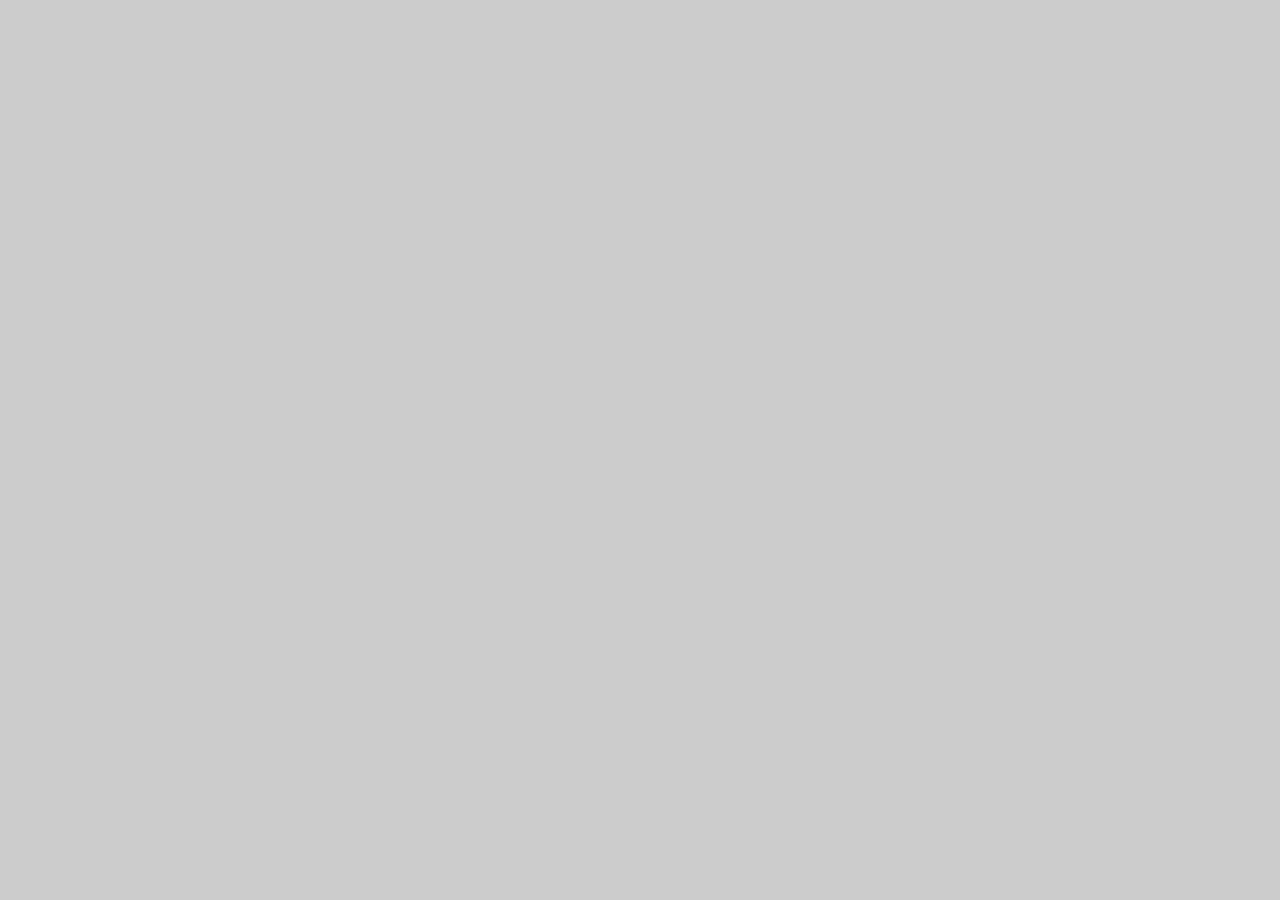
==== about/index.html @ 9189e09d "aboutpage1" ====
<!DOCTYPE html>

<head>

    <meta http-equiv="Content-Type" content="text/html; charset=UTF-8">
    <title>关于本站</title>
    <meta name="keywords" content="Gloridust，邹怡翔，关于">
    <meta name="description" content="Gloridust的个人导航页" />
    <meta name="viewport" content="width=device-width,initial-scale=1">
    <link rel="shortcut icon" href="/static/img/favicon.ico">
    <link href="/about/style.css" rel="stylesheet" type="text/css">
</head>
---- about/style.css ----
* {
    margin: 0;
    padding: 0;
    font-family: "微软雅黑";
    -webkit-box-sizing: border-box;
    -moz-box-sizing: border-box;
    box-sizing: border-box;
}

body {
    background: url(/static/css/img/background.jpg) no-repeat center center;
    background-size: cover;
    background-attachment: fixed;
    background-color: #CCCCCC;
}
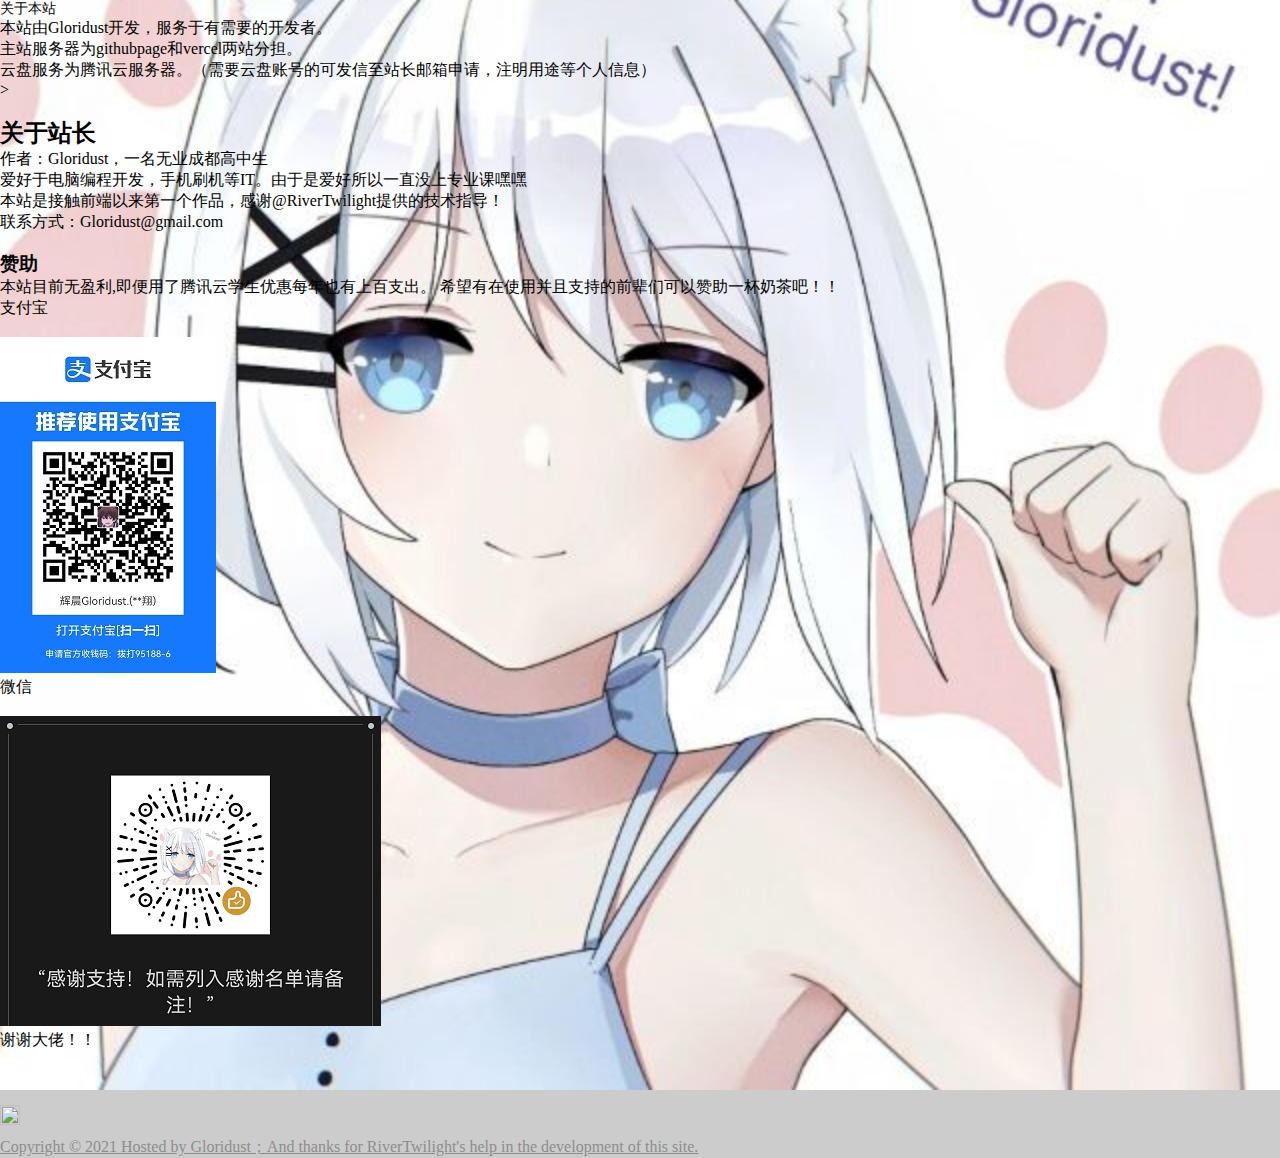
==== commit 1995ea0f: "footer about" ====
--- a/about/index.html
+++ b/about/index.html
@@ -5,8 +5,58 @@
     <meta http-equiv="Content-Type" content="text/html; charset=UTF-8">
     <title>关于本站</title>
     <meta name="keywords" content="Gloridust，邹怡翔，关于">
-    <meta name="description" content="Gloridust的个人导航页" />
+    <meta name="description" content="Gloridust的个人导航页-关于本站" />
     <meta name="viewport" content="width=device-width,initial-scale=1">
     <link rel="shortcut icon" href="/static/img/favicon.ico">
     <link href="/about/style.css" rel="stylesheet" type="text/css">
-</head>+</head>
+
+<body>
+    <h1>关于本站</h1>
+    <p1>
+        <ul>
+            <li>本站由Gloridust开发，服务于有需要的开发者。</li>
+            <li>主站服务器为githubpage和vercel两站分担。</li>
+            <li>云盘服务为腾讯云服务器。（需要云盘账号的可发信至站长邮箱申请，注明用途等个人信息）</li>>
+        </ul>
+    </p1>
+    <br>
+    <h2>关于站长</h2>
+    <p2>
+        <ul>
+            <li>作者：Gloridust，一名无业成都高中生</li>
+            <li>爱好于电脑编程开发，手机刷机等IT。由于是爱好所以一直没上专业课嘿嘿</li>
+            <li>本站是接触前端以来第一个作品，感谢@RiverTwilight提供的技术指导！</li>
+            <li>联系方式：Gloridust@gmail.com</li>
+        </ul>
+    </p2>
+    <br>
+    <h3>赞助</h3>
+    <p3>
+        <ul>
+            <li>本站目前无盈利,即便用了腾讯云学生优惠每年也有上百支出。 希望有在使用并且支持的前辈们可以赞助一杯奶茶吧！！
+            </li>
+            <li>支付宝</li>
+            <br>
+            <img src="/about/imgs/zfb.jpg" alt="zfb">
+            <li>微信</li>
+            <br>
+            <img src="/about/imgs/wx.png" alt="wx">
+            <br>
+            <li>谢谢大佬！！</li>
+        </ul>
+
+    </p3>
+    <br>
+    <br>
+    <br>
+    <footer class="inner-center footer">
+        <p>
+            <a href="https://github.com/Gloridust" target="_blank"> <img src="./static/css/img/github.png" alt="" height="20" width="20"></a>
+        </p>
+        <p style="margin-top:8px;"> <a href="https://github.com/Gloridust" style="color:#8C8C8C;" target="_blank">Copyright © 2021 Hosted by Gloridust；And thanks for RiverTwilight's help in the development of this site.</a></p>
+
+    </footer>
+    <script src="./static/js/jquery.min.js"></script>
+    <script src="./static/js/keyword.js"></script>
+</body>--- a/about/style.css
+++ b/about/style.css
@@ -8,8 +8,15 @@
 }
 
 body {
-    background: url(/static/css/img/background.jpg) no-repeat center center;
+    background: url(/about/imgs/headpic.jpg) no-repeat center center;
     background-size: cover;
     background-attachment: fixed;
     background-color: #CCCCCC;
+}
+
+h1 {
+    margin: 0px;
+    padding: 0px;
+    font-size: 14px;
+    font-weight: normal;
 }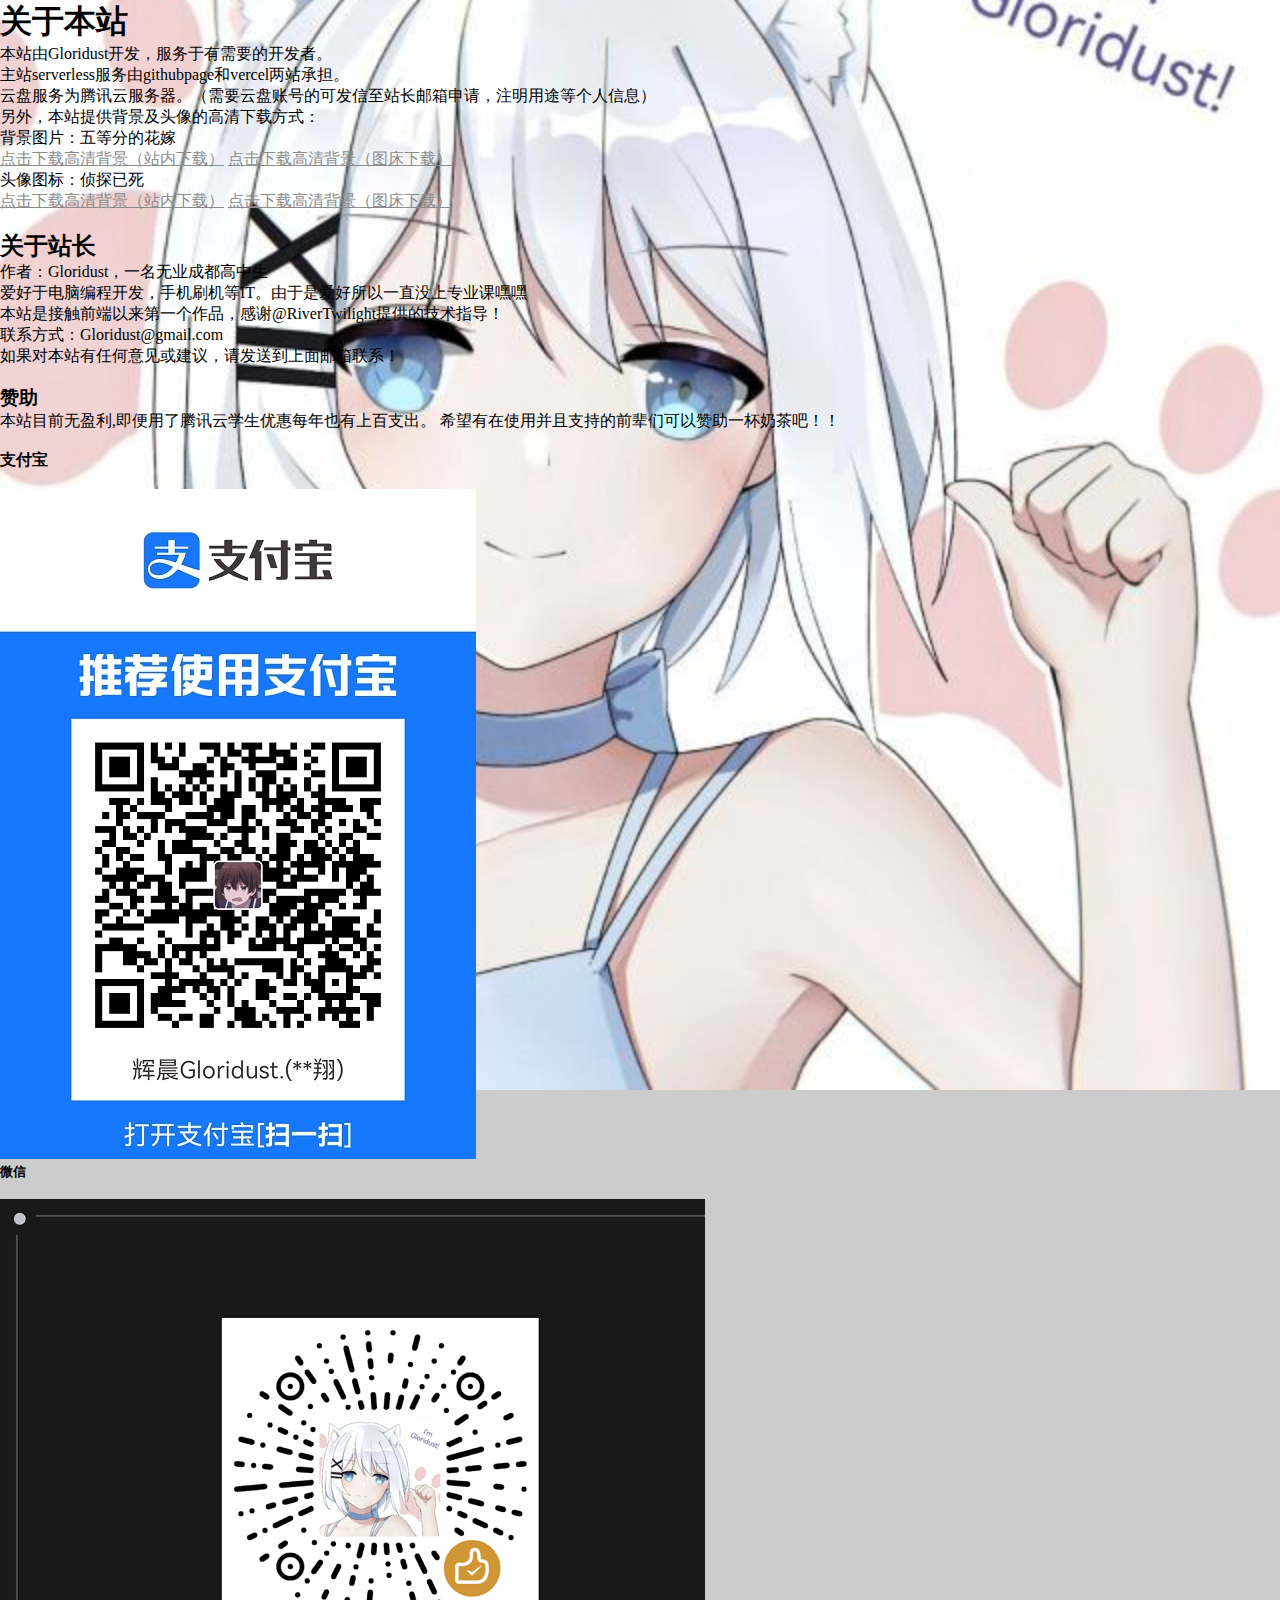
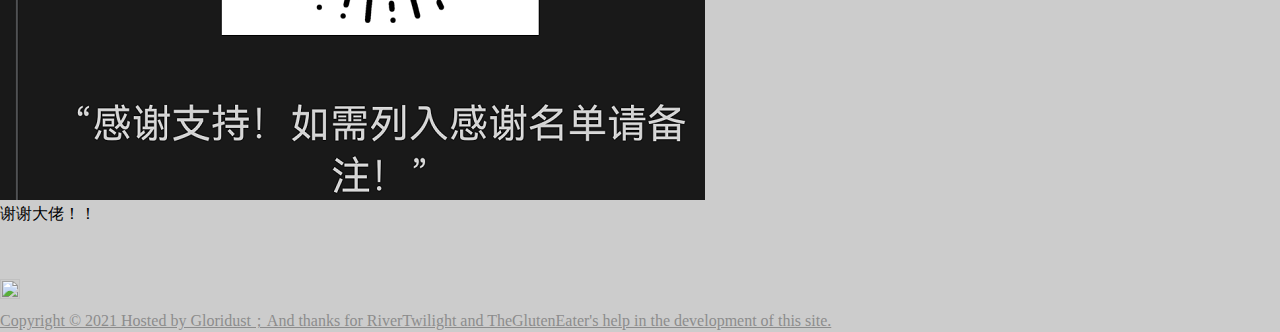
==== commit 98f0ab99: "geren" ====
--- a/about/index.html
+++ b/about/index.html
@@ -5,7 +5,7 @@
     <meta http-equiv="Content-Type" content="text/html; charset=UTF-8">
     <title>关于本站</title>
     <meta name="keywords" content="Gloridust，邹怡翔，关于">
-    <meta name="description" content="Gloridust的个人导航页-关于本站" />
+    <meta name="description" content="Gloridust的导航页-关于本站" />
     <meta name="viewport" content="width=device-width,initial-scale=1">
     <link rel="shortcut icon" href="/static/img/favicon.ico">
     <link href="/about/style.css" rel="stylesheet" type="text/css">
@@ -16,8 +16,15 @@
     <p1>
         <ul>
             <li>本站由Gloridust开发，服务于有需要的开发者。</li>
-            <li>主站服务器为githubpage和vercel两站分担。</li>
-            <li>云盘服务为腾讯云服务器。（需要云盘账号的可发信至站长邮箱申请，注明用途等个人信息）</li>>
+            <li>主站serverless服务由githubpage和vercel两站承担。</li>
+            <li>云盘服务为腾讯云服务器。（需要云盘账号的可发信至站长邮箱申请，注明用途等个人信息）</li>
+            <li>另外，本站提供背景及头像的高清下载方式：</li>
+            <li>背景图片：五等分的花嫁</li>
+            <a href="/about/imgs/bigbackground.jpg" style="color:#8C8C8C;" target="_blank">点击下载高清背景（站内下载）</a>
+            <a href="https://imgur.com/a/OgGt2vE" style="color:#8C8C8C;" target="_blank">点击下载高清背景（图床下载）</a>
+            <li>头像图标：侦探已死</li>
+            <a href="/about/imgs/headpic.jpg" style="color:#8C8C8C;" target="_blank">点击下载高清背景（站内下载）</a>
+            <a href="https://imgur.com/a/W8Pxaav" style="color:#8C8C8C;" target="_blank">点击下载高清背景（图床下载）</a>
         </ul>
     </p1>
     <br>
@@ -28,6 +35,7 @@
             <li>爱好于电脑编程开发，手机刷机等IT。由于是爱好所以一直没上专业课嘿嘿</li>
             <li>本站是接触前端以来第一个作品，感谢@RiverTwilight提供的技术指导！</li>
             <li>联系方式：Gloridust@gmail.com</li>
+            <li>如果对本站有任何意见或建议，请发送到上面邮箱联系！</li>
         </ul>
     </p2>
     <br>
@@ -35,11 +43,11 @@
     <p3>
         <ul>
             <li>本站目前无盈利,即便用了腾讯云学生优惠每年也有上百支出。 希望有在使用并且支持的前辈们可以赞助一杯奶茶吧！！
-            </li>
-            <li>支付宝</li>
+            </li><br>
+            <h4>支付宝</h4>
             <br>
             <img src="/about/imgs/zfb.jpg" alt="zfb">
-            <li>微信</li>
+            <h5>微信</h5>
             <br>
             <img src="/about/imgs/wx.png" alt="wx">
             <br>
@@ -52,11 +60,11 @@
     <br>
     <footer class="inner-center footer">
         <p>
-            <a href="https://github.com/Gloridust" target="_blank"> <img src="./static/css/img/github.png" alt="" height="20" width="20"></a>
+            <a href="https://github.com/Gloridust" target="_blank"> <img src="/static/css/img/github.png" alt="" height="20" width="20"></a>
         </p>
-        <p style="margin-top:8px;"> <a href="https://github.com/Gloridust" style="color:#8C8C8C;" target="_blank">Copyright © 2021 Hosted by Gloridust；And thanks for RiverTwilight's help in the development of this site.</a></p>
+        <p style="margin-top:8px;"> <a href="https://github.com/Gloridust" style="color:#8C8C8C;" target="_blank">Copyright © 2021 Hosted by Gloridust；And thanks for RiverTwilight and TheGlutenEater's help in the development of this site.</a></p>
 
     </footer>
-    <script src="./static/js/jquery.min.js"></script>
-    <script src="./static/js/keyword.js"></script>
+    <script src="/static/js/jquery.min.js"></script>
+    <script src="/static/js/keyword.js"></script>
 </body>--- a/about/style.css
+++ b/about/style.css
@@ -12,11 +12,4 @@
     background-size: cover;
     background-attachment: fixed;
     background-color: #CCCCCC;
-}
-
-h1 {
-    margin: 0px;
-    padding: 0px;
-    font-size: 14px;
-    font-weight: normal;
 }